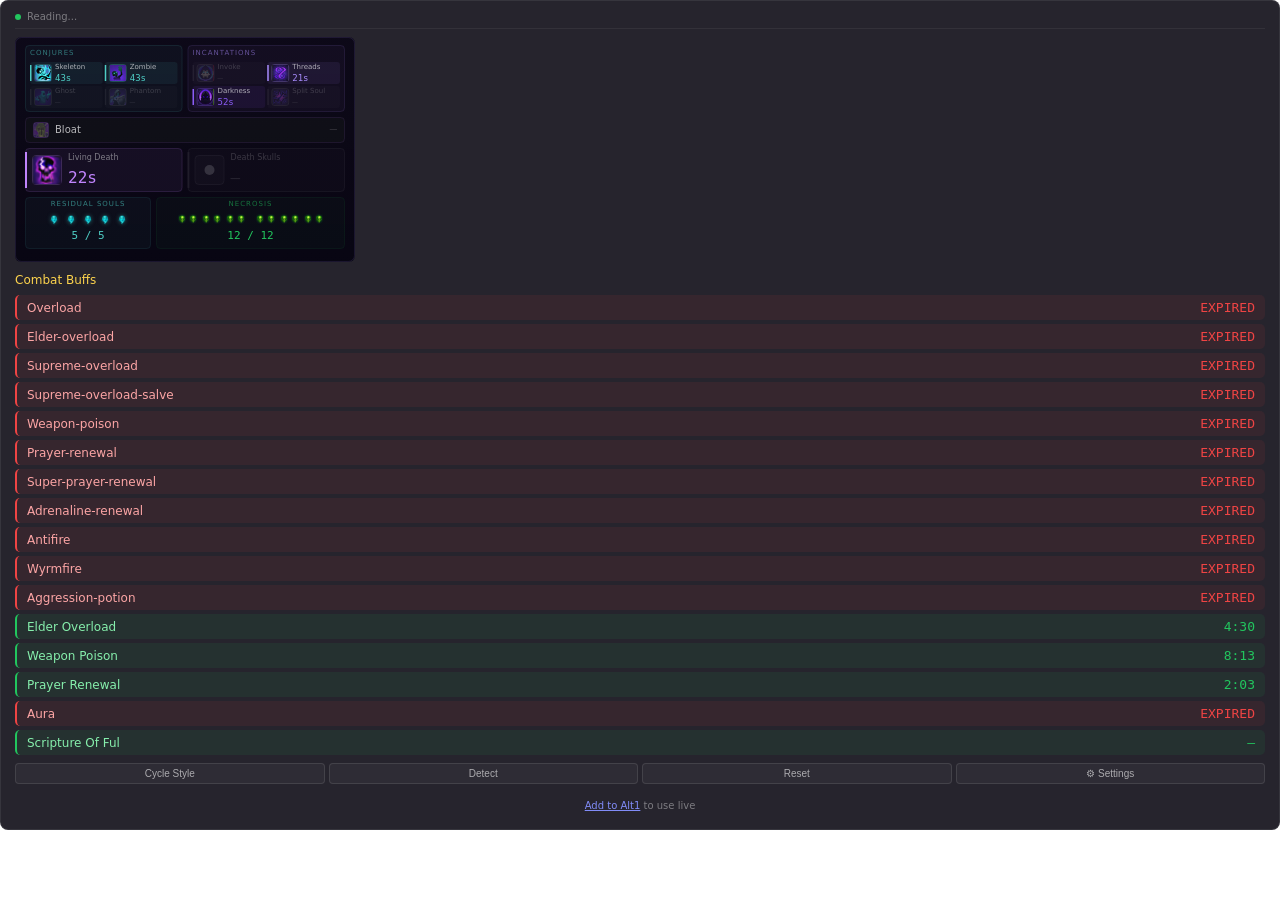
==== index.html @ 098471e1 "Initial release" ====
<!DOCTYPE html>
<html>
<head>
    <meta charset="utf-8">
    <meta name="viewport" content="width=device-width, initial-scale=1">
    <title>Buff Tracker</title>
    <script src="main.js" defer></script>
</head>
<body>
    <div id="app">
        <div id="status">
            <div id="status-dot"></div>
            <div id="status-text">Initializing...</div>
        </div>

        <!-- Main panels view -->
        <div id="panels-view">
            <!-- Panel 1: Combat Gauge -->
            <div id="panel-combat-gauge" class="panel"></div>

            <!-- Panel 2: Combat Buffs -->
            <div id="panel-combat-buffs" class="panel"></div>
        </div>

        <!-- Settings view (hidden by default) -->
        <div id="settings-view" style="display:none">
            <div id="settings-header">
                <button id="btn-settings-back" class="back-btn">&larr; Back</button>
                <span class="settings-title-text">Settings</span>
            </div>
            <div id="settings-content"></div>
        </div>

        <!-- Controls -->
        <div id="controls">
            <button id="btn-cycle" title="Switch combat style">Cycle Style</button>
            <button id="btn-detect" title="Auto-detect buff/debuff bars">Detect</button>
            <button id="btn-calibrate" title="Reset positions">Reset</button>
            <button id="btn-settings" title="Open settings">&#9881; Settings</button>
        </div>
        <!-- Debug UI is dynamically injected here when debugMode is enabled via Developer Settings -->
        <div id="debug-container"></div>
    </div>
</body>
</html>
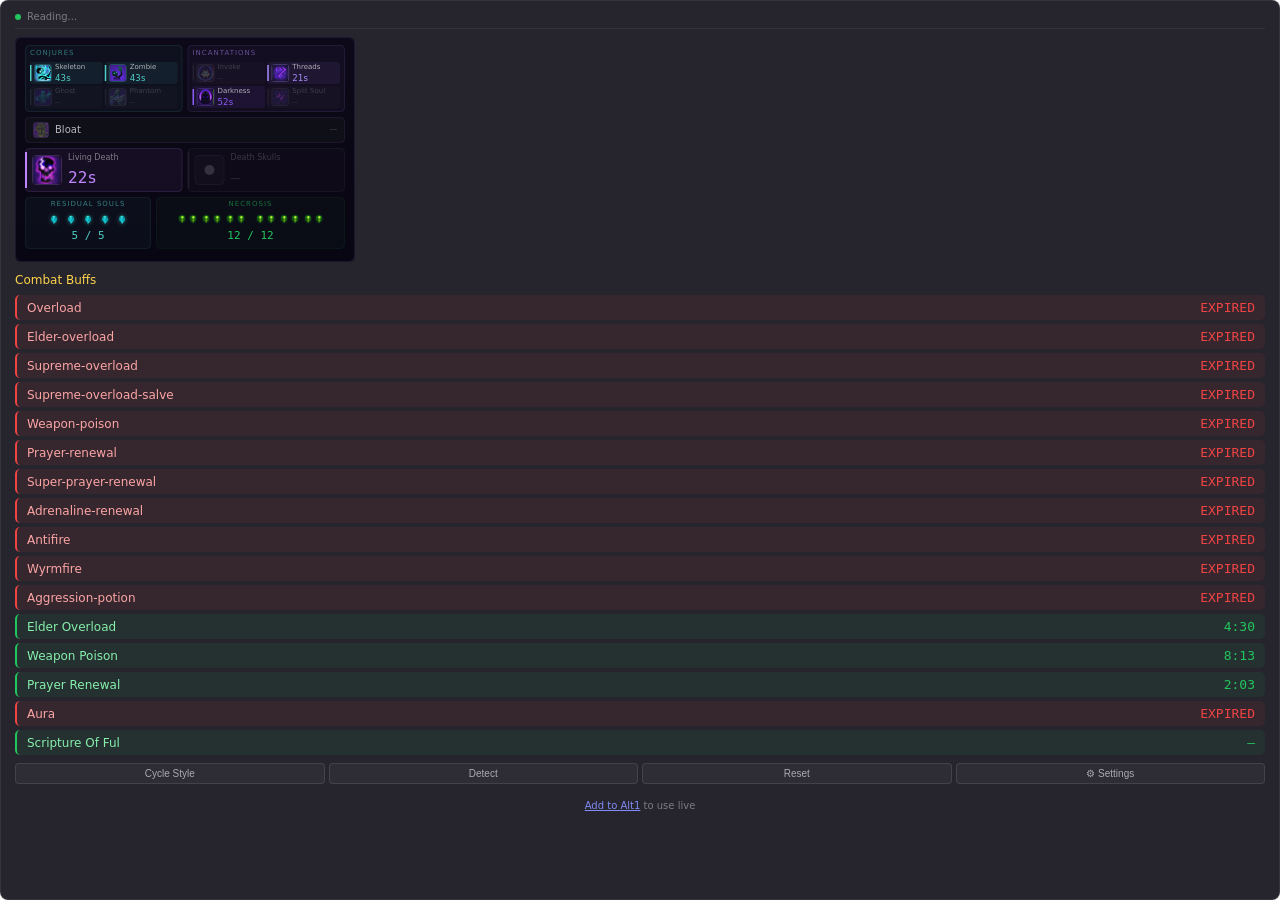
==== commit f894b90e: "Surface combat buffs panel toggle in its own section header The visibility toggle was previously onl" ====
--- a/index.html
+++ b/index.html
@@ -3,8 +3,11 @@
 <head>
     <meta charset="utf-8">
     <meta name="viewport" content="width=device-width, initial-scale=1">
+    <meta http-equiv="Cache-Control" content="no-cache, no-store, must-revalidate">
+    <meta http-equiv="Pragma" content="no-cache">
+    <meta http-equiv="Expires" content="0">
     <title>Buff Tracker</title>
-    <script src="main.js" defer></script>
+    <script src="main.js?v=3" defer></script>
 </head>
 <body>
     <div id="app">
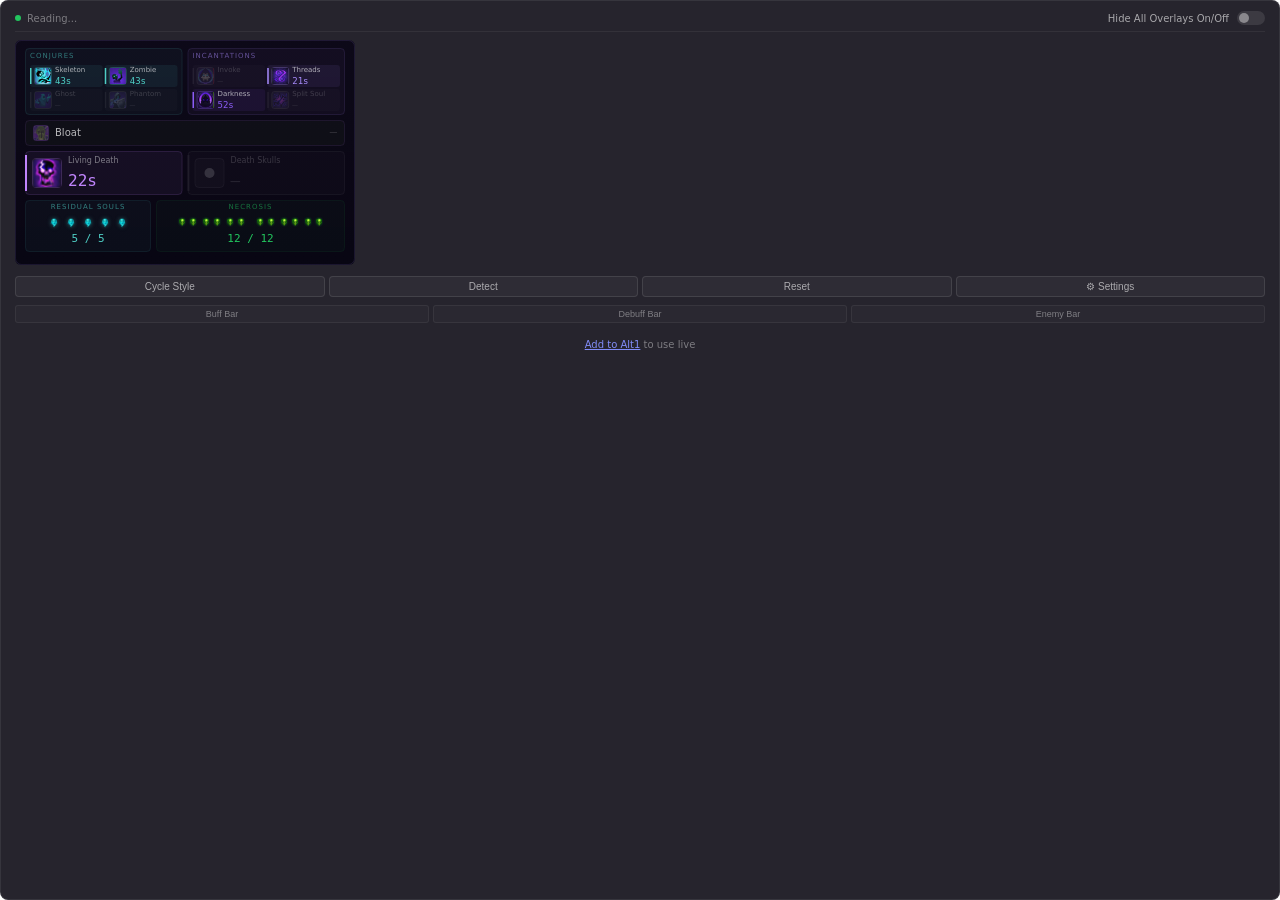
==== commit 80b8503e: "Add individual re-detect buttons for buff, debuff, and enemy bars" ====
--- a/index.html
+++ b/index.html
@@ -41,6 +41,11 @@
             <button id="btn-calibrate" title="Reset positions">Reset</button>
             <button id="btn-settings" title="Open settings">&#9881; Settings</button>
         </div>
+        <div id="controls-redetect">
+            <button id="btn-detect-buff" title="Re-detect buff bar only">Buff Bar</button>
+            <button id="btn-detect-debuff" title="Re-detect debuff bar only">Debuff Bar</button>
+            <button id="btn-detect-enemy" title="Re-detect enemy debuff bar only">Enemy Bar</button>
+        </div>
         <!-- Debug UI is dynamically injected here when debugMode is enabled via Developer Settings -->
         <div id="debug-container"></div>
     </div>
